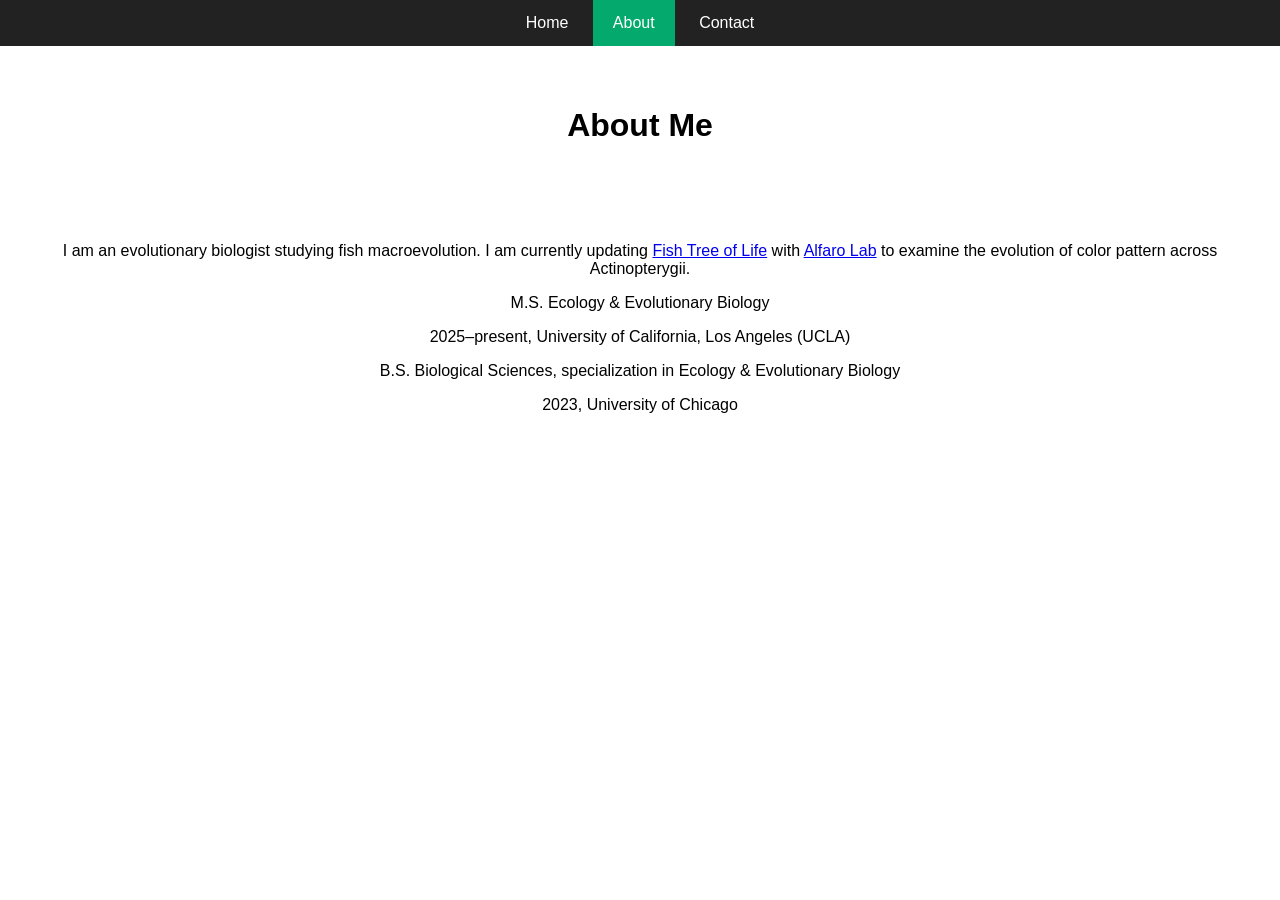
==== about.html @ 74d694b7 "Update about.html" ====
<!DOCTYPE html>
<html lang="en">
<head>
  <meta charset="UTF-8">
  <title>About Me</title>
  <link rel="stylesheet" href="style.css">
</head>
<body>

<div class="topnav">
  <a href="index.html">Home</a>
  <a href="about.html" class="active">About</a>
  <a href="contact.html">Contact</a>
</div>


  <header>
    <h1>
      About Me
    </h1>
  </header>
  
  <main>
    <p>I am an evolutionary biologist studying fish macroevolution. I am currently updating <a href="https://fishtreeoflife.org/">Fish Tree of Life</a> with <a href="https://michaelalfaro.github.io/alfaro-lab/">Alfaro Lab</a> to examine the evolution of color pattern across Actinopterygii.
    </p>
    <p>
      M.S. Ecology & Evolutionary Biology
    </p>
    <p>
      2025–present, University of California, Los Angeles (UCLA)
    </p>
    <p>
      B.S. Biological Sciences, specialization in Ecology & Evolutionary Biology
      </p>
      <p>
      2023, University of Chicago
   </p>
  </main>

</body>
</html>
---- style.css ----
body {
  margin: 0;
  font-family: Arial, sans-serif;
}

/* Navigation bar */
.topnav {
  background-color: #222;
  overflow: hidden;
  text-align: center;
}

.topnav a {
  display: inline-block;
  color: white;
  padding: 14px 20px;
  text-decoration: none;
}

.topnav a:hover {
  background-color: #575757;
}

.topnav a.active {
  background-color: #04AA6D;
}

/* Header */
header {
  text-align: center;
  padding: 40px 20px;
}

.profile-img {
  width: 80px;
  vertical-align: middle;
  margin-left: 10px;
  border-radius: 8px;
}

/* Main content */
main {
  text-align: center;
  padding: 20px;
}
.profile-pic {
  width: 200px;          /* adjust size */
  height: 200px;         /* must match width for perfect circle */
  border-radius: 50%;    /* makes it circular */
  object-fit: cover;     /* prevents stretching */
  border: 4px solid #04AA6D;  /* optional colored frame */
}

  color: #04AA6D;
}
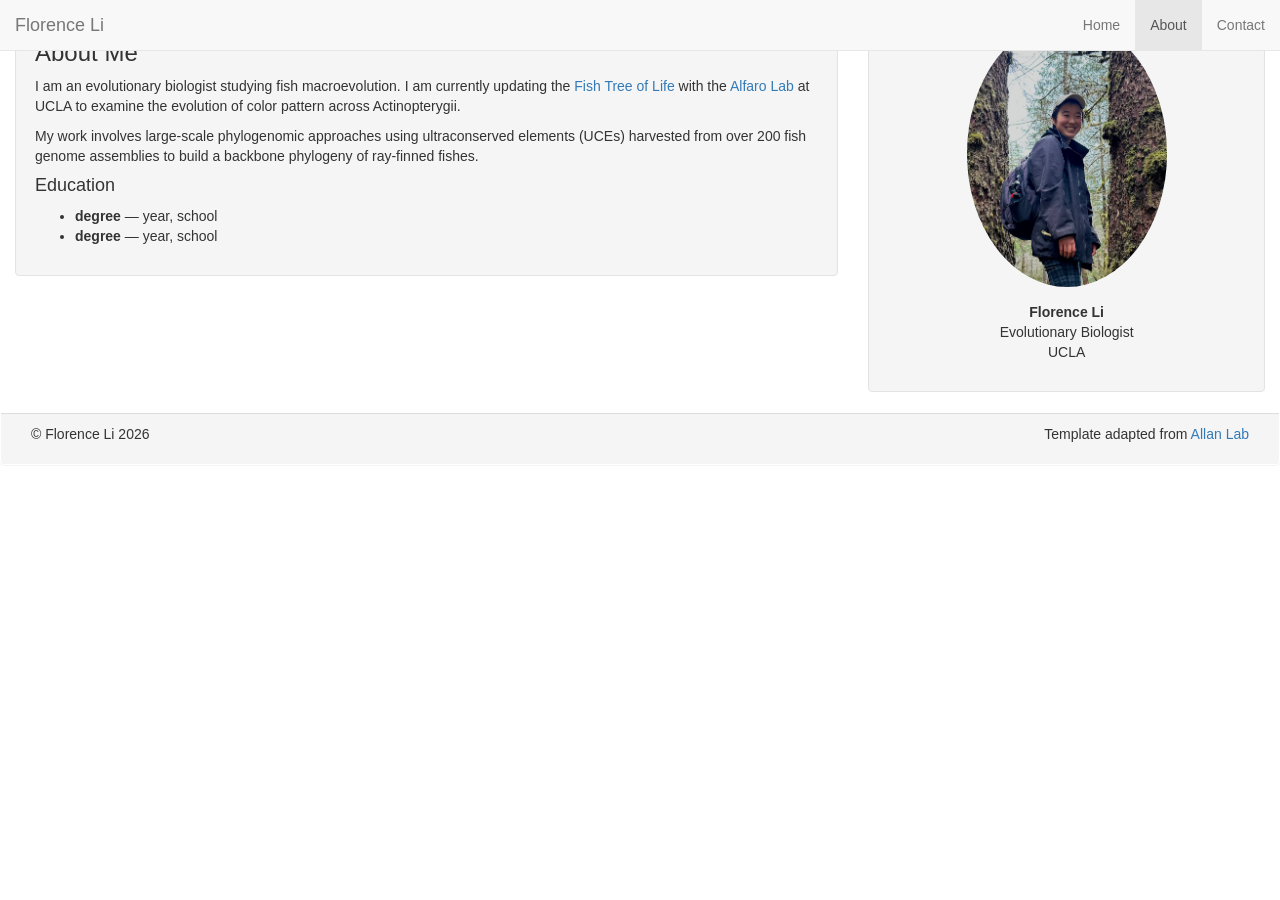
==== commit ea923fc7: "Update about.html" ====
--- a/about.html
+++ b/about.html
@@ -2,40 +2,76 @@
 <html lang="en">
 <head>
   <meta charset="UTF-8">
-  <title>About Me</title>
+  <meta name="viewport" content="width=device-width, initial-scale=1.0">
+  <title>About — Florence Li</title>
+  <link rel="stylesheet" href="https://cdnjs.cloudflare.com/ajax/libs/bootstrap/3.4.1/css/bootstrap.min.css">
   <link rel="stylesheet" href="style.css">
 </head>
 <body>
 
-<div class="topnav">
-  <a href="index.html">Home</a>
-  <a href="about.html" class="active">About</a>
-  <a href="contact.html">Contact</a>
+<nav class="navbar navbar-default navbar-fixed-top">
+  <div class="container-fluid">
+    <div class="navbar-header">
+      <button type="button" class="navbar-toggle collapsed" data-toggle="collapse" data-target="#navbar">
+        <span class="icon-bar"></span>
+        <span class="icon-bar"></span>
+        <span class="icon-bar"></span>
+      </button>
+      <a class="navbar-brand" href="index.html">Florence Li</a>
+    </div>
+    <div class="collapse navbar-collapse" id="navbar">
+      <ul class="nav navbar-nav navbar-right">
+        <li><a href="index.html">Home</a></li>
+        <li class="active"><a href="about.html">About</a></li>
+        <li><a href="contact.html">Contact</a></li>
+      </ul>
+    </div>
+  </div>
+</nav>
+
+<div id="aboutid" class="container-fluid">
+  <div class="row">
+
+    <div class="col-sm-8">
+      <div class="well">
+        <h3>About Me</h3>
+        <p>I am an evolutionary biologist studying fish macroevolution. I am currently updating the <a href="https://fishtreeoflife.org/" target="_blank">Fish Tree of Life</a> with the <a href="https://michaelalfaro.github.io/alfaro-lab/" target="_blank">Alfaro Lab</a> at UCLA to examine the evolution of color pattern across Actinopterygii.</p>
+        <p>My work involves large-scale phylogenomic approaches using ultraconserved elements (UCEs) harvested from over 200 fish genome assemblies to build a backbone phylogeny of ray-finned fishes.</p>
+
+        <h4>Education</h4>
+        <ul>
+          <li><b>degree</b> — year, school</li>
+          <li><b>degree</b> — year, school</li>
+        </ul>
+      </div>
+    </div>
+
+    <div class="col-sm-4">
+      <div class="well">
+        <img src="images/me.jpg" class="img-responsive img-circle" style="max-width:200px; margin: 0 auto 15px; display:block;">
+        <p class="text-center"><b>Florence Li</b><br>
+        Evolutionary Biologist<br>
+        UCLA</p>
+      </div>
+    </div>
+
+  </div>
 </div>
 
+<div id="footer" class="panel">
+  <div class="panel-footer">
+    <div class="container-fluid">
+      <div class="row">
+        <div class="col-sm-6"><p>&copy; Florence Li 2026</p></div>
+        <div class="col-sm-6">
+          <p class="text-right">Template adapted from <a href="https://github.com/mpa139/allanlab" target="_blank">Allan Lab</a></p>
+        </div>
+      </div>
+    </div>
+  </div>
+</div>
 
-  <header>
-    <h1>
-      About Me
-    </h1>
-  </header>
-  
-  <main>
-    <p>I am an evolutionary biologist studying fish macroevolution. I am currently updating <a href="https://fishtreeoflife.org/">Fish Tree of Life</a> with <a href="https://michaelalfaro.github.io/alfaro-lab/">Alfaro Lab</a> to examine the evolution of color pattern across Actinopterygii.
-    </p>
-    <p>
-      M.S. Ecology & Evolutionary Biology
-    </p>
-    <p>
-      2025–present, University of California, Los Angeles (UCLA)
-    </p>
-    <p>
-      B.S. Biological Sciences, specialization in Ecology & Evolutionary Biology
-      </p>
-      <p>
-      2023, University of Chicago
-   </p>
-  </main>
-
+<script src="https://cdnjs.cloudflare.com/ajax/libs/jquery/1.12.4/jquery.min.js"></script>
+<script src="https://cdnjs.cloudflare.com/ajax/libs/bootstrap/3.4.1/js/bootstrap.min.js"></script>
 </body>
 </html>
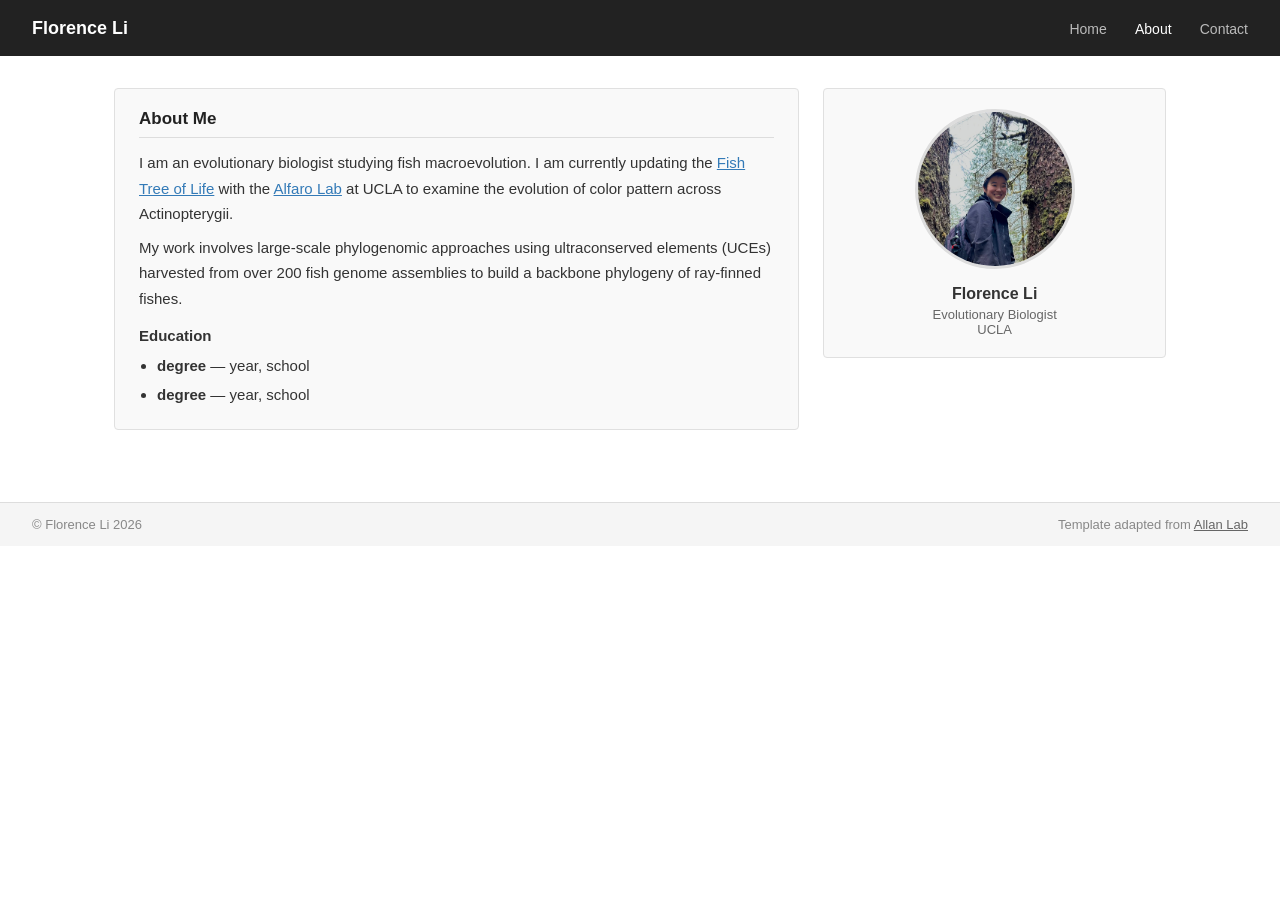
==== commit 8188e32c: "Update about.html" ====
--- a/about.html
+++ b/about.html
@@ -4,74 +4,96 @@
   <meta charset="UTF-8">
   <meta name="viewport" content="width=device-width, initial-scale=1.0">
   <title>About — Florence Li</title>
-  <link rel="stylesheet" href="https://cdnjs.cloudflare.com/ajax/libs/bootstrap/3.4.1/css/bootstrap.min.css">
-  <link rel="stylesheet" href="style.css">
+  <style>
+    * { box-sizing: border-box; margin: 0; padding: 0; }
+    body {
+      font-family: 'Helvetica Neue', Helvetica, Arial, sans-serif;
+      font-size: 15px; color: #333; background: #fff; padding-top: 56px;
+    }
+    nav {
+      position: fixed; top: 0; left: 0; right: 0; height: 56px;
+      background: #222; display: flex; align-items: center;
+      justify-content: space-between; padding: 0 32px; z-index: 1000;
+    }
+    nav .brand { color: #fff; font-size: 18px; font-weight: bold; text-decoration: none; }
+    nav .links a { color: #bbb; text-decoration: none; margin-left: 24px; font-size: 14px; }
+    nav .links a:hover, nav .links a.active { color: #fff; }
+    .container {
+      max-width: 1100px; margin: 0 auto; padding: 32px 24px;
+      display: grid; grid-template-columns: 2fr 1fr; gap: 24px;
+    }
+    .card {
+      background: #f9f9f9; border: 1px solid #e0e0e0;
+      border-radius: 4px; padding: 20px 24px; margin-bottom: 20px;
+    }
+    .card h3 {
+      font-size: 17px; font-weight: bold; margin-bottom: 12px;
+      padding-bottom: 8px; border-bottom: 1px solid #ddd; color: #222;
+    }
+    .card h4 { font-size: 15px; font-weight: bold; margin: 16px 0 8px; color: #333; }
+    .card p { line-height: 1.7; margin-bottom: 8px; }
+    .card ul { padding-left: 18px; line-height: 1.9; }
+    .profile-pic {
+      width: 160px; height: 160px; object-fit: cover; object-position: top;
+      border-radius: 50%; display: block; margin: 0 auto 16px;
+      border: 3px solid #ddd;
+    }
+    .profile-name { text-align: center; font-weight: bold; font-size: 16px; margin-bottom: 4px; }
+    .profile-title { text-align: center; color: #666; font-size: 13px; }
+    a { color: #337ab7; }
+    a:hover { color: #23527c; text-decoration: underline; }
+    footer {
+      margin-top: 20px; padding: 14px 32px; background: #f5f5f5;
+      border-top: 1px solid #ddd; display: flex;
+      justify-content: space-between; font-size: 13px; color: #888;
+    }
+    footer a { color: #666; }
+    @media (max-width: 700px) { .container { grid-template-columns: 1fr; } }
+  </style>
 </head>
 <body>
 
-<nav class="navbar navbar-default navbar-fixed-top">
-  <div class="container-fluid">
-    <div class="navbar-header">
-      <button type="button" class="navbar-toggle collapsed" data-toggle="collapse" data-target="#navbar">
-        <span class="icon-bar"></span>
-        <span class="icon-bar"></span>
-        <span class="icon-bar"></span>
-      </button>
-      <a class="navbar-brand" href="index.html">Florence Li</a>
-    </div>
-    <div class="collapse navbar-collapse" id="navbar">
-      <ul class="nav navbar-nav navbar-right">
-        <li><a href="index.html">Home</a></li>
-        <li class="active"><a href="about.html">About</a></li>
-        <li><a href="contact.html">Contact</a></li>
+<nav>
+  <a class="brand" href="index.html">Florence Li</a>
+  <div class="links">
+    <a href="index.html">Home</a>
+    <a href="about.html" class="active">About</a>
+    <a href="contact.html">Contact</a>
+  </div>
+</nav>
+
+<div class="container">
+  <div class="main-col">
+    <div class="card">
+      <h3>About Me</h3>
+      <p>I am an evolutionary biologist studying fish macroevolution. I am currently updating the
+         <a href="https://fishtreeoflife.org/" target="_blank">Fish Tree of Life</a> with the
+         <a href="https://michaelalfaro.github.io/alfaro-lab/" target="_blank">Alfaro Lab</a>
+         at UCLA to examine the evolution of color pattern across Actinopterygii.</p>
+      <p>My work involves large-scale phylogenomic approaches using ultraconserved elements (UCEs)
+         harvested from over 200 fish genome assemblies to build a backbone phylogeny of ray-finned fishes.</p>
+
+      <h4>Education</h4>
+      <ul>
+        <li><b>degree</b> — year, school</li>
+        <li><b>degree</b> — year, school</li>
       </ul>
     </div>
   </div>
-</nav>
 
-<div id="aboutid" class="container-fluid">
-  <div class="row">
-
-    <div class="col-sm-8">
-      <div class="well">
-        <h3>About Me</h3>
-        <p>I am an evolutionary biologist studying fish macroevolution. I am currently updating the <a href="https://fishtreeoflife.org/" target="_blank">Fish Tree of Life</a> with the <a href="https://michaelalfaro.github.io/alfaro-lab/" target="_blank">Alfaro Lab</a> at UCLA to examine the evolution of color pattern across Actinopterygii.</p>
-        <p>My work involves large-scale phylogenomic approaches using ultraconserved elements (UCEs) harvested from over 200 fish genome assemblies to build a backbone phylogeny of ray-finned fishes.</p>
-
-        <h4>Education</h4>
-        <ul>
-          <li><b>degree</b> — year, school</li>
-          <li><b>degree</b> — year, school</li>
-        </ul>
-      </div>
-    </div>
-
-    <div class="col-sm-4">
-      <div class="well">
-        <img src="images/me.jpg" class="img-responsive img-circle" style="max-width:200px; margin: 0 auto 15px; display:block;">
-        <p class="text-center"><b>Florence Li</b><br>
-        Evolutionary Biologist<br>
-        UCLA</p>
-      </div>
-    </div>
-
-  </div>
-</div>
-
-<div id="footer" class="panel">
-  <div class="panel-footer">
-    <div class="container-fluid">
-      <div class="row">
-        <div class="col-sm-6"><p>&copy; Florence Li 2026</p></div>
-        <div class="col-sm-6">
-          <p class="text-right">Template adapted from <a href="https://github.com/mpa139/allanlab" target="_blank">Allan Lab</a></p>
-        </div>
-      </div>
+  <div class="side-col">
+    <div class="card">
+      <img src="images/me.jpg" alt="Florence Li" class="profile-pic">
+      <div class="profile-name">Florence Li</div>
+      <div class="profile-title">Evolutionary Biologist<br>UCLA</div>
     </div>
   </div>
 </div>
 
-<script src="https://cdnjs.cloudflare.com/ajax/libs/jquery/1.12.4/jquery.min.js"></script>
-<script src="https://cdnjs.cloudflare.com/ajax/libs/bootstrap/3.4.1/js/bootstrap.min.js"></script>
+<footer>
+  <span>&copy; Florence Li 2026</span>
+  <span>Template adapted from <a href="https://github.com/mpa139/allanlab" target="_blank">Allan Lab</a></span>
+</footer>
+
 </body>
 </html>
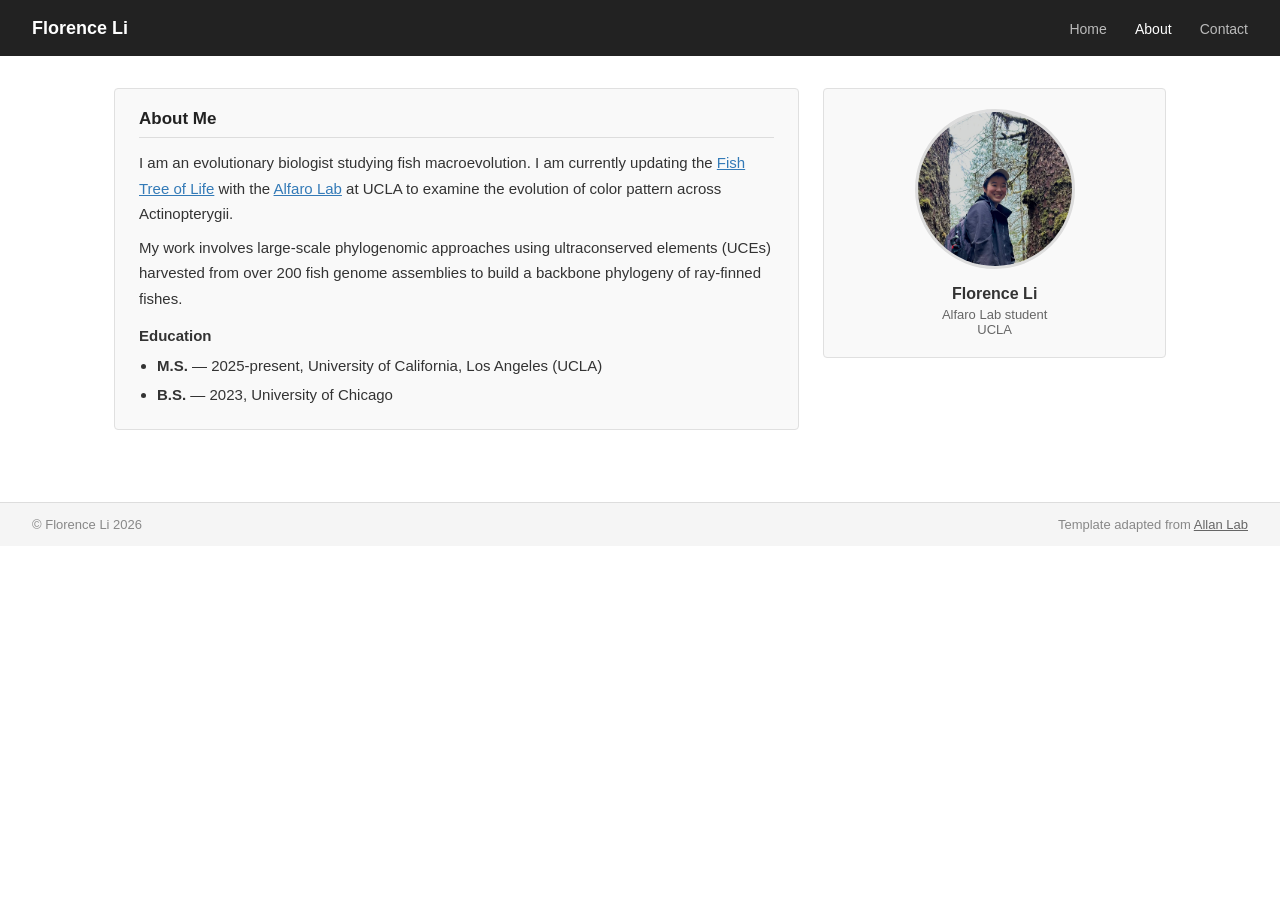
==== commit 79328c72: "Update about.html" ====
--- a/about.html
+++ b/about.html
@@ -75,8 +75,8 @@
 
       <h4>Education</h4>
       <ul>
-        <li><b>degree</b> — year, school</li>
-        <li><b>degree</b> — year, school</li>
+        <li><b>M.S.</b> — 2025-present, University of California, Los Angeles (UCLA)</li>
+        <li><b>B.S.</b> — 2023, University of Chicago</li>
       </ul>
     </div>
   </div>
@@ -85,7 +85,7 @@
     <div class="card">
       <img src="images/me.jpg" alt="Florence Li" class="profile-pic">
       <div class="profile-name">Florence Li</div>
-      <div class="profile-title">Evolutionary Biologist<br>UCLA</div>
+      <div class="profile-title">Alfaro Lab student<br>UCLA</div>
     </div>
   </div>
 </div>
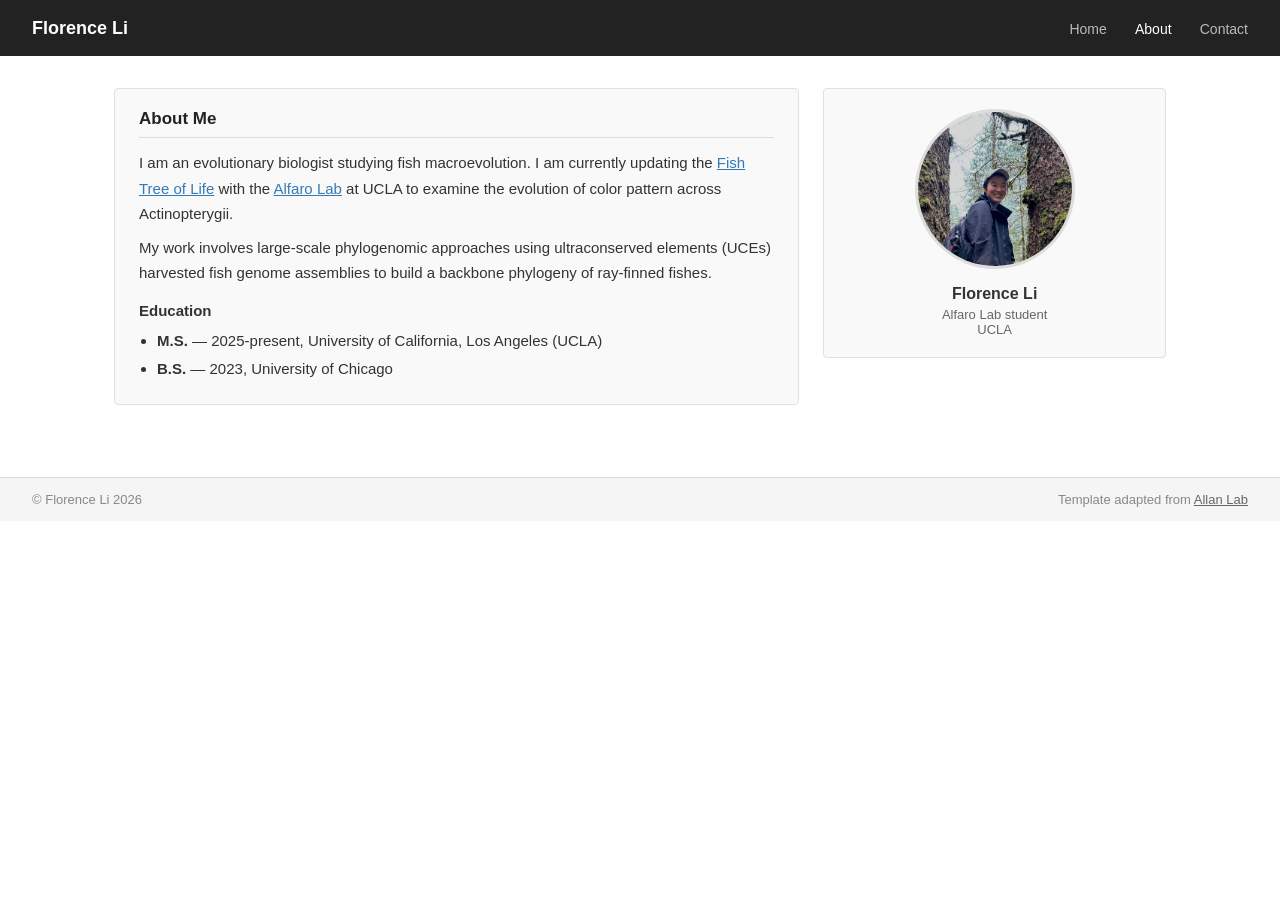
==== commit b0f1e68b: "Update about.html" ====
--- a/about.html
+++ b/about.html
@@ -71,7 +71,7 @@
          <a href="https://michaelalfaro.github.io/alfaro-lab/" target="_blank">Alfaro Lab</a>
          at UCLA to examine the evolution of color pattern across Actinopterygii.</p>
       <p>My work involves large-scale phylogenomic approaches using ultraconserved elements (UCEs)
-         harvested from over 200 fish genome assemblies to build a backbone phylogeny of ray-finned fishes.</p>
+         harvested fish genome assemblies to build a backbone phylogeny of ray-finned fishes.</p>
 
       <h4>Education</h4>
       <ul>
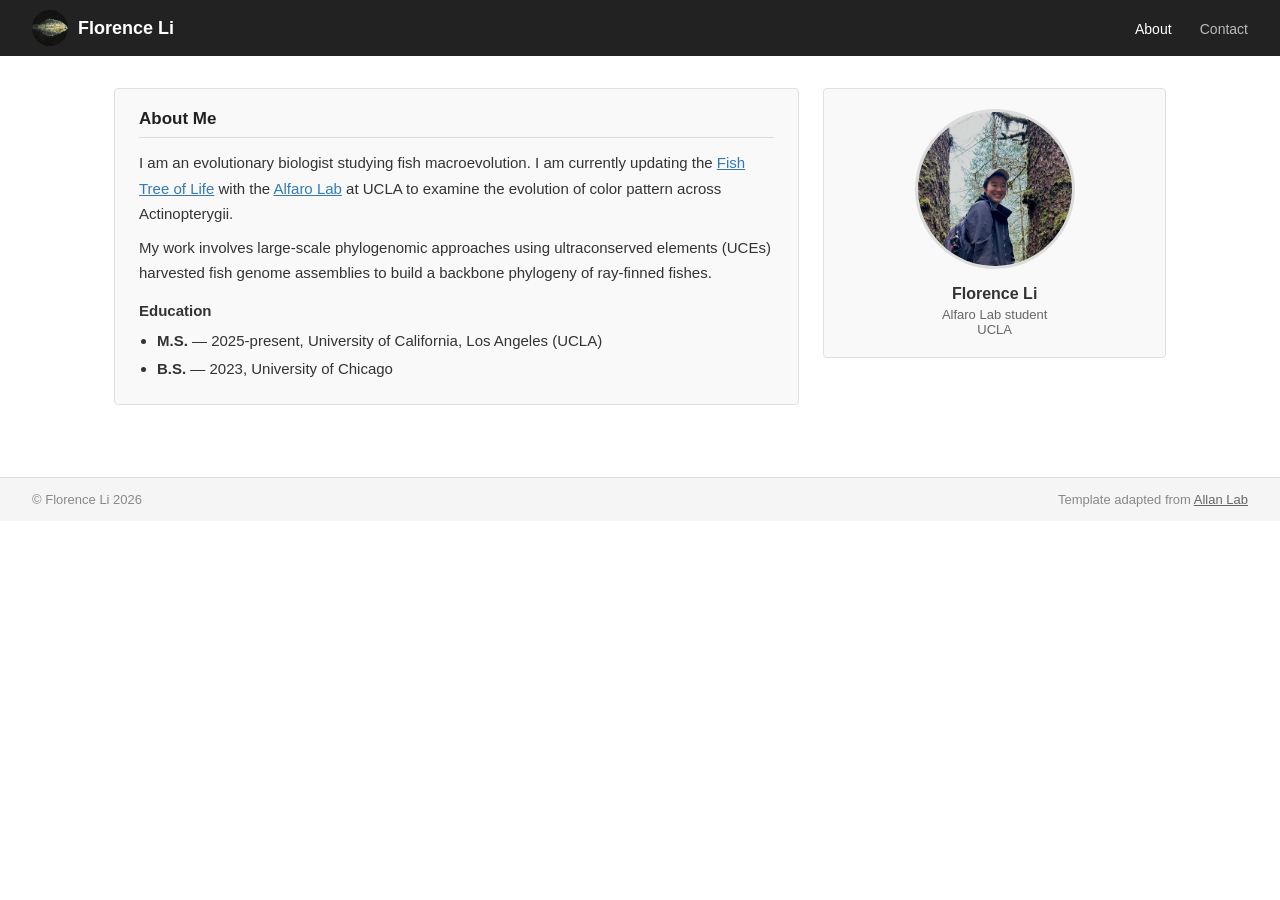
==== commit 28e416a1: "Update about.html" ====
--- a/about.html
+++ b/about.html
@@ -15,7 +15,9 @@
       background: #222; display: flex; align-items: center;
       justify-content: space-between; padding: 0 32px; z-index: 1000;
     }
-    nav .brand { color: #fff; font-size: 18px; font-weight: bold; text-decoration: none; }
+    .brand { display: flex; align-items: center; gap: 10px; text-decoration: none; }
+    .brand img { height: 36px; width: 36px; object-fit: cover; border-radius: 50%; }
+    .brand span { color: #fff; font-size: 18px; font-weight: bold; }
     nav .links a { color: #bbb; text-decoration: none; margin-left: 24px; font-size: 14px; }
     nav .links a:hover, nav .links a.active { color: #fff; }
     .container {
@@ -35,8 +37,7 @@
     .card ul { padding-left: 18px; line-height: 1.9; }
     .profile-pic {
       width: 160px; height: 160px; object-fit: cover; object-position: top;
-      border-radius: 50%; display: block; margin: 0 auto 16px;
-      border: 3px solid #ddd;
+      border-radius: 50%; display: block; margin: 0 auto 16px; border: 3px solid #ddd;
     }
     .profile-name { text-align: center; font-weight: bold; font-size: 16px; margin-bottom: 4px; }
     .profile-title { text-align: center; color: #666; font-size: 13px; }
@@ -54,9 +55,11 @@
 <body>
 
 <nav>
-  <a class="brand" href="index.html">Florence Li</a>
+  <a class="brand" href="index.html">
+    <img src="images/flounder.jpg" alt="flounder logo">
+    <span>Florence Li</span>
+  </a>
   <div class="links">
-    <a href="index.html">Home</a>
     <a href="about.html" class="active">About</a>
     <a href="contact.html">Contact</a>
   </div>
